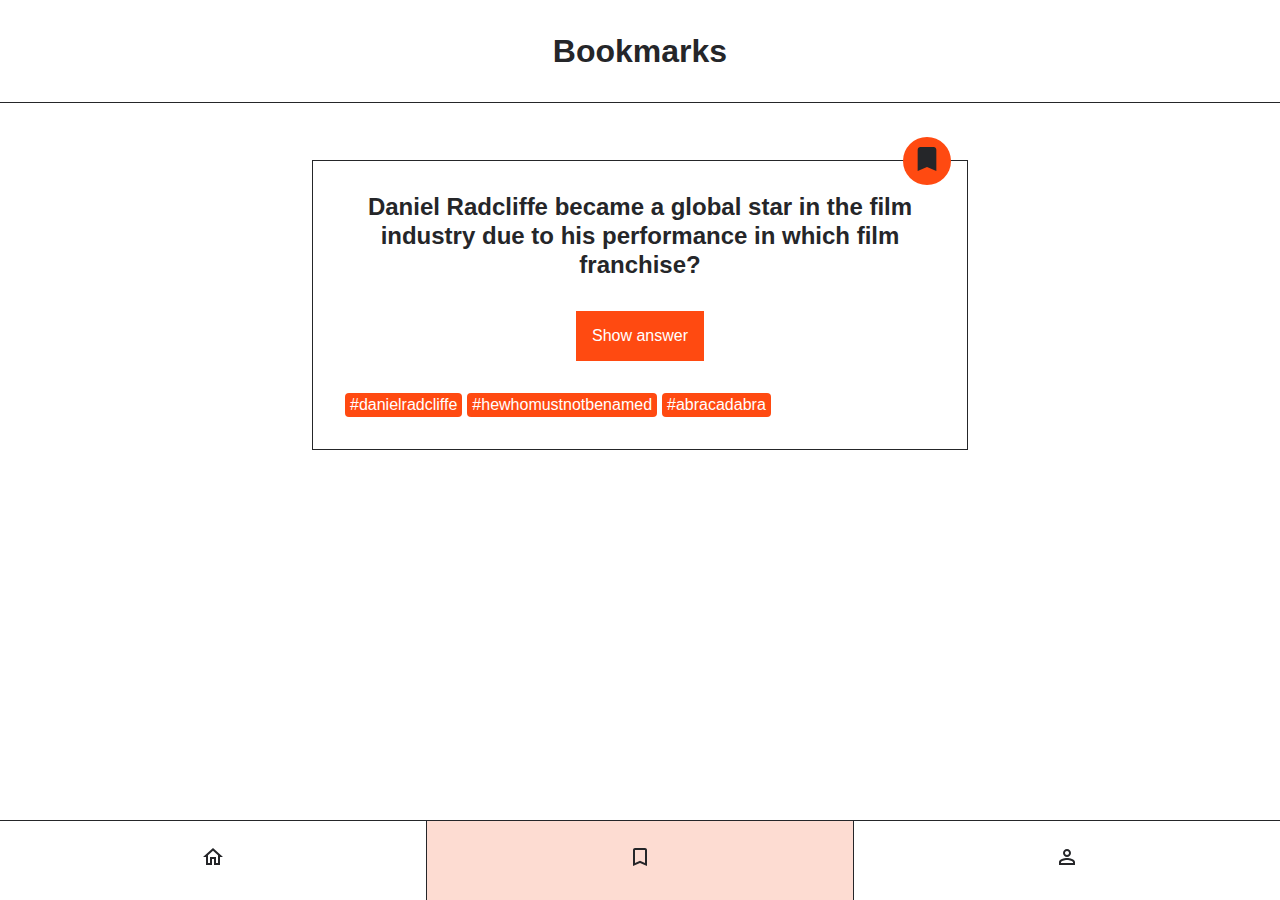
==== bookmarks.html @ b1299986 ""initial commit"" ====
<!DOCTYPE html>
<html lang="en">
  <head>
    <meta charset="UTF-8" />
    <meta http-equiv="X-UA-Compatible" content="IE=edge" />
    <meta name="viewport" content="width=device-width, initial-scale=1.0" />
    <title>Quiz-App</title>
    <link rel="stylesheet" href="./styles.css" />
  </head>
  <body>
    <header class="header">
      <h1 class="header__title">Bookmarks</h1>
    </header>
    <main>
      <ul class="card-list">
        <li class="card-list__item">
          <article class="card">
            <h2 class="card__question">
              Daniel Radcliffe became a global star in the film industry due to
              his performance in which film franchise?
            </h2>
            <button class="card__button-answer" type="button">
              Show answer
            </button>
            <p class="card__answer">Harry Potter</p>
            <ul class="card__tag-list">
              <li class="card__tag-list-item">#danielradcliffe</li>
              <li class="card__tag-list-item">#hewhomustnotbenamed</li>
              <li class="card__tag-list-item">#abracadabra</li>
            </ul>
            <div class="card__button-bookmark">
              <button
                class="bookmark bookmark--active"
                aria-label="bookmark"
                type="button"
              >
                <svg
                  class="bookmark__icon"
                  xmlns="http://www.w3.org/2000/svg"
                  viewbox="0 0 24 24"
                >
                  <path
                    d="M17 3H7c-1.1 0-2 .9-2 2v16l7-3 7 3V5c0-1.1-.9-2-2-2z"
                  />
                </svg>
              </button>
            </div>
          </article>
        </li>
      </ul>
    </main>

    <nav class="navigation">
      <ul class="navigation__list">
        <li class="navigation__list-item">
          <a
            class="navigation__link"
            href="/index.html"
            aria-label="go to home page"
          >
            <svg
              xmlns="http://www.w3.org/2000/svg"
              height="24px"
              viewbox="0 0 24 24"
              width="24px"
            >
              <path
                d="M12 5.69l5 4.5V18h-2v-6H9v6H7v-7.81l5-4.5M12 3L2 12h3v8h6v-6h2v6h6v-8h3L12 3z"
              />
            </svg>
          </a>
        </li>
        <li class="navigation__list-item navigation__list-item--active">
          <a
            class="navigation__link"
            href="/bookmarks.html"
            aria-label="go to bookmarks page"
          >
            <svg
              xmlns="http://www.w3.org/2000/svg"
              height="24px"
              viewbox="0 0 24 24"
              width="24px"
            >
              <path
                d="M17 3H7c-1.1 0-2 .9-2 2v16l7-3 7 3V5c0-1.1-.9-2-2-2zm0 15l-5-2.18L7 18V5h10v13z"
              />
            </svg>
          </a>
        </li>
        <li class="navigation__list-item">
          <a
            class="navigation__link"
            href="/profile.html"
            aria-label="go to profile page"
          >
            <svg
              xmlns="http://www.w3.org/2000/svg"
              height="24px"
              viewbox="0 0 24 24"
              width="24px"
            >
              <path
                d="M12 6c1.1 0 2 .9 2 2s-.9 2-2 2-2-.9-2-2 .9-2 2-2m0 9c2.7 0 5.8 1.29 6 2v1H6v-.99c.2-.72 3.3-2.01 6-2.01m0-11C9.79 4 8 5.79 8 8s1.79 4 4 4 4-1.79 4-4-1.79-4-4-4zm0 9c-2.67 0-8 1.34-8 4v3h16v-3c0-2.66-5.33-4-8-4z"
              />
            </svg>
          </a>
        </li>
      </ul>
    </nav>
  </body>
</html>
---- styles.css ----
@import "./global.css";

@import "./components/bookmark/bookmark.css";
@import "./components/card-list/card-list.css";
@import "./components/card/card.css";
@import "./components/header/header.css";
@import "./components/navigation/navigation.css";
@import "./components/profile/profile.css";
@import "./components/counter-list/counter-list.css";
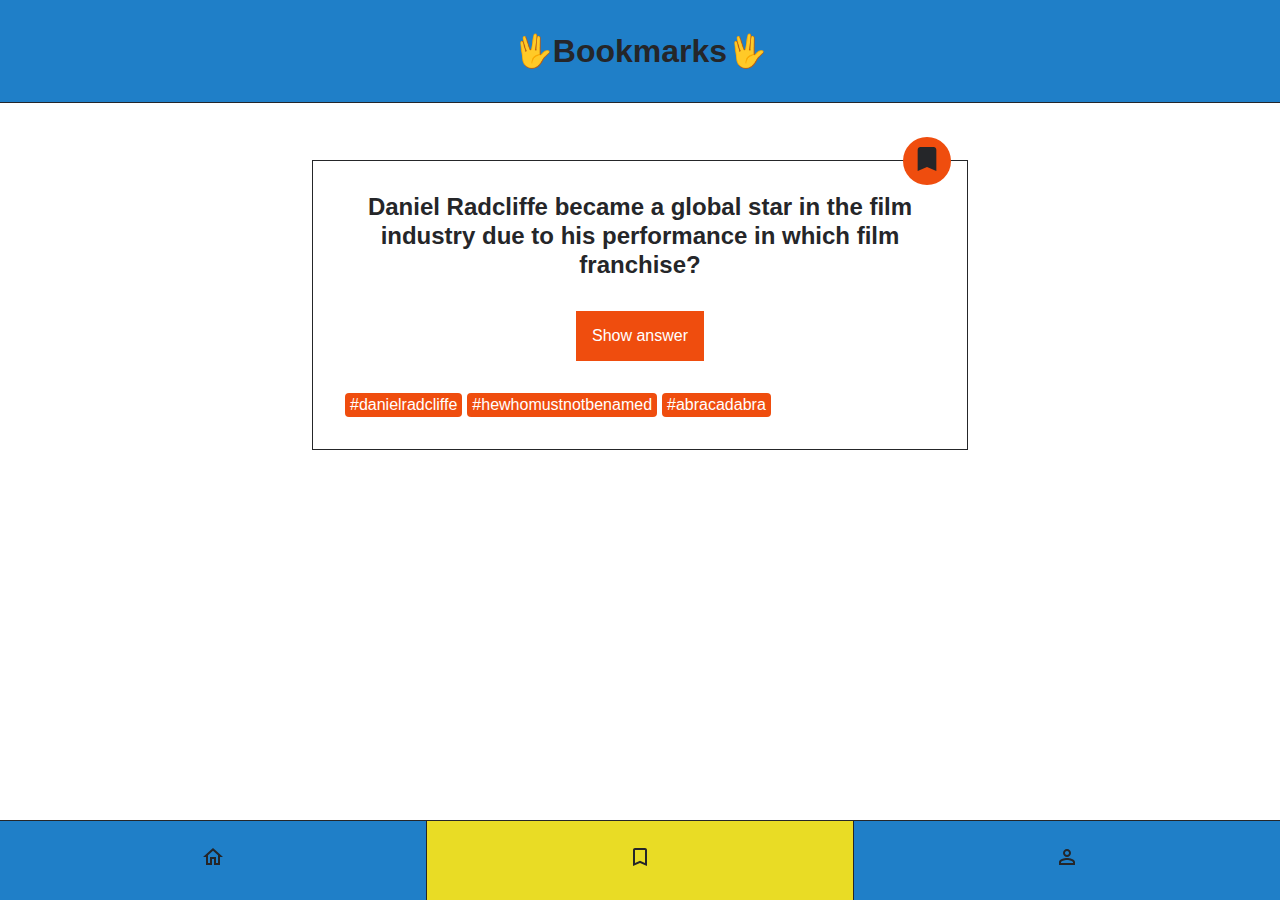
==== commit 286e7615: "add content and style" ====
--- a/bookmarks.html
+++ b/bookmarks.html
@@ -9,7 +9,7 @@
   </head>
   <body>
     <header class="header">
-      <h1 class="header__title">Bookmarks</h1>
+      <h1 class="header__title">🖖Bookmarks🖖</h1>
     </header>
     <main>
       <ul class="card-list">
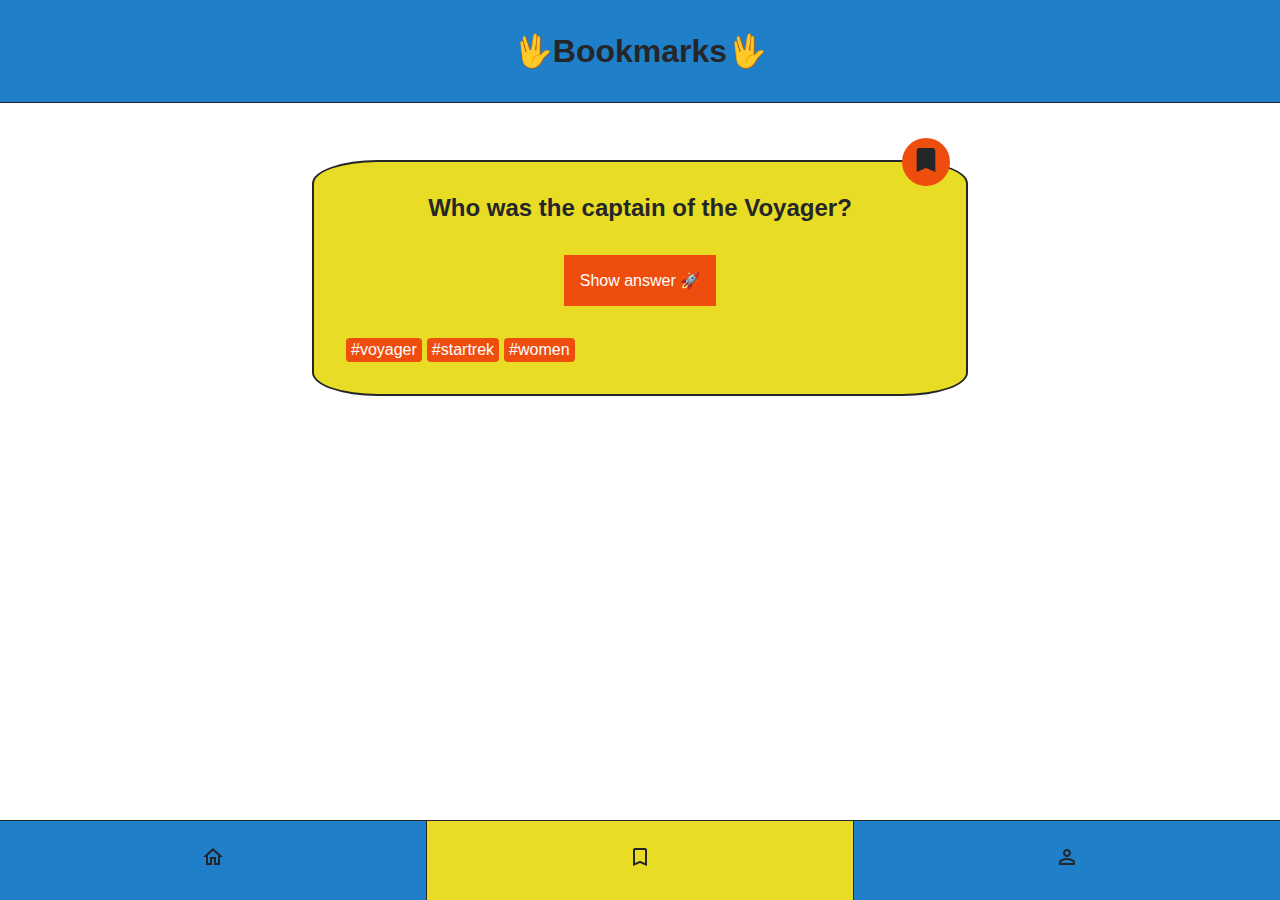
==== commit b6b691d3: "change link" ====
--- a/bookmarks.html
+++ b/bookmarks.html
@@ -6,6 +6,7 @@
     <meta name="viewport" content="width=device-width, initial-scale=1.0" />
     <title>Quiz-App</title>
     <link rel="stylesheet" href="./styles.css" />
+    <script src="index.js" defer></script>
   </head>
   <body>
     <header class="header">
@@ -15,18 +16,15 @@
       <ul class="card-list">
         <li class="card-list__item">
           <article class="card">
-            <h2 class="card__question">
-              Daniel Radcliffe became a global star in the film industry due to
-              his performance in which film franchise?
-            </h2>
+            <h2 class="card__question">Who was the captain of the Voyager?</h2>
             <button class="card__button-answer" type="button">
-              Show answer
+              Show answer 🚀
             </button>
-            <p class="card__answer">Harry Potter</p>
+            <p class="card__answer">Kathryn Janeway</p>
             <ul class="card__tag-list">
-              <li class="card__tag-list-item">#danielradcliffe</li>
-              <li class="card__tag-list-item">#hewhomustnotbenamed</li>
-              <li class="card__tag-list-item">#abracadabra</li>
+              <li class="card__tag-list-item">#voyager</li>
+              <li class="card__tag-list-item">#startrek</li>
+              <li class="card__tag-list-item">#women</li>
             </ul>
             <div class="card__button-bookmark">
               <button
@@ -55,7 +53,7 @@
         <li class="navigation__list-item">
           <a
             class="navigation__link"
-            href="/index.html"
+            href="index.html"
             aria-label="go to home page"
           >
             <svg
@@ -73,7 +71,7 @@
         <li class="navigation__list-item navigation__list-item--active">
           <a
             class="navigation__link"
-            href="/bookmarks.html"
+            href="bookmarks.html"
             aria-label="go to bookmarks page"
           >
             <svg
@@ -91,7 +89,7 @@
         <li class="navigation__list-item">
           <a
             class="navigation__link"
-            href="/profile.html"
+            href="profile.html"
             aria-label="go to profile page"
           >
             <svg
